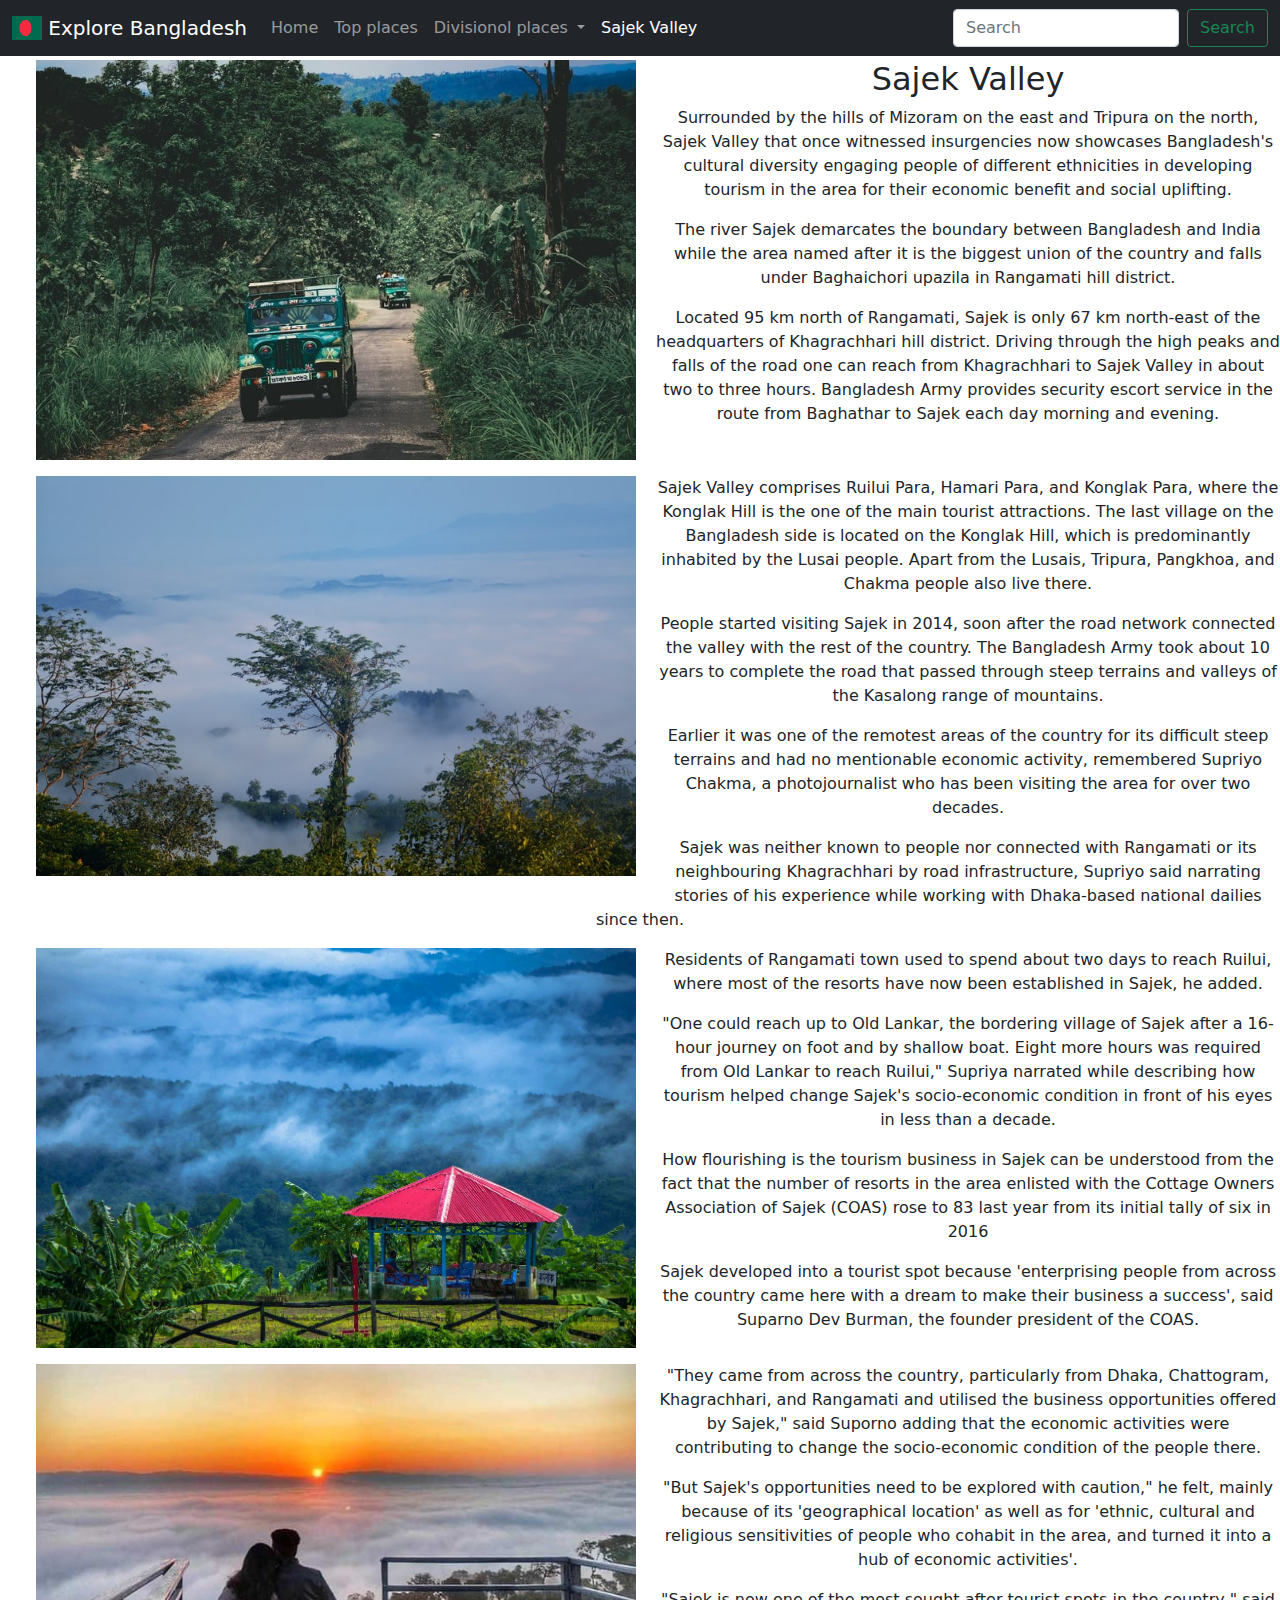
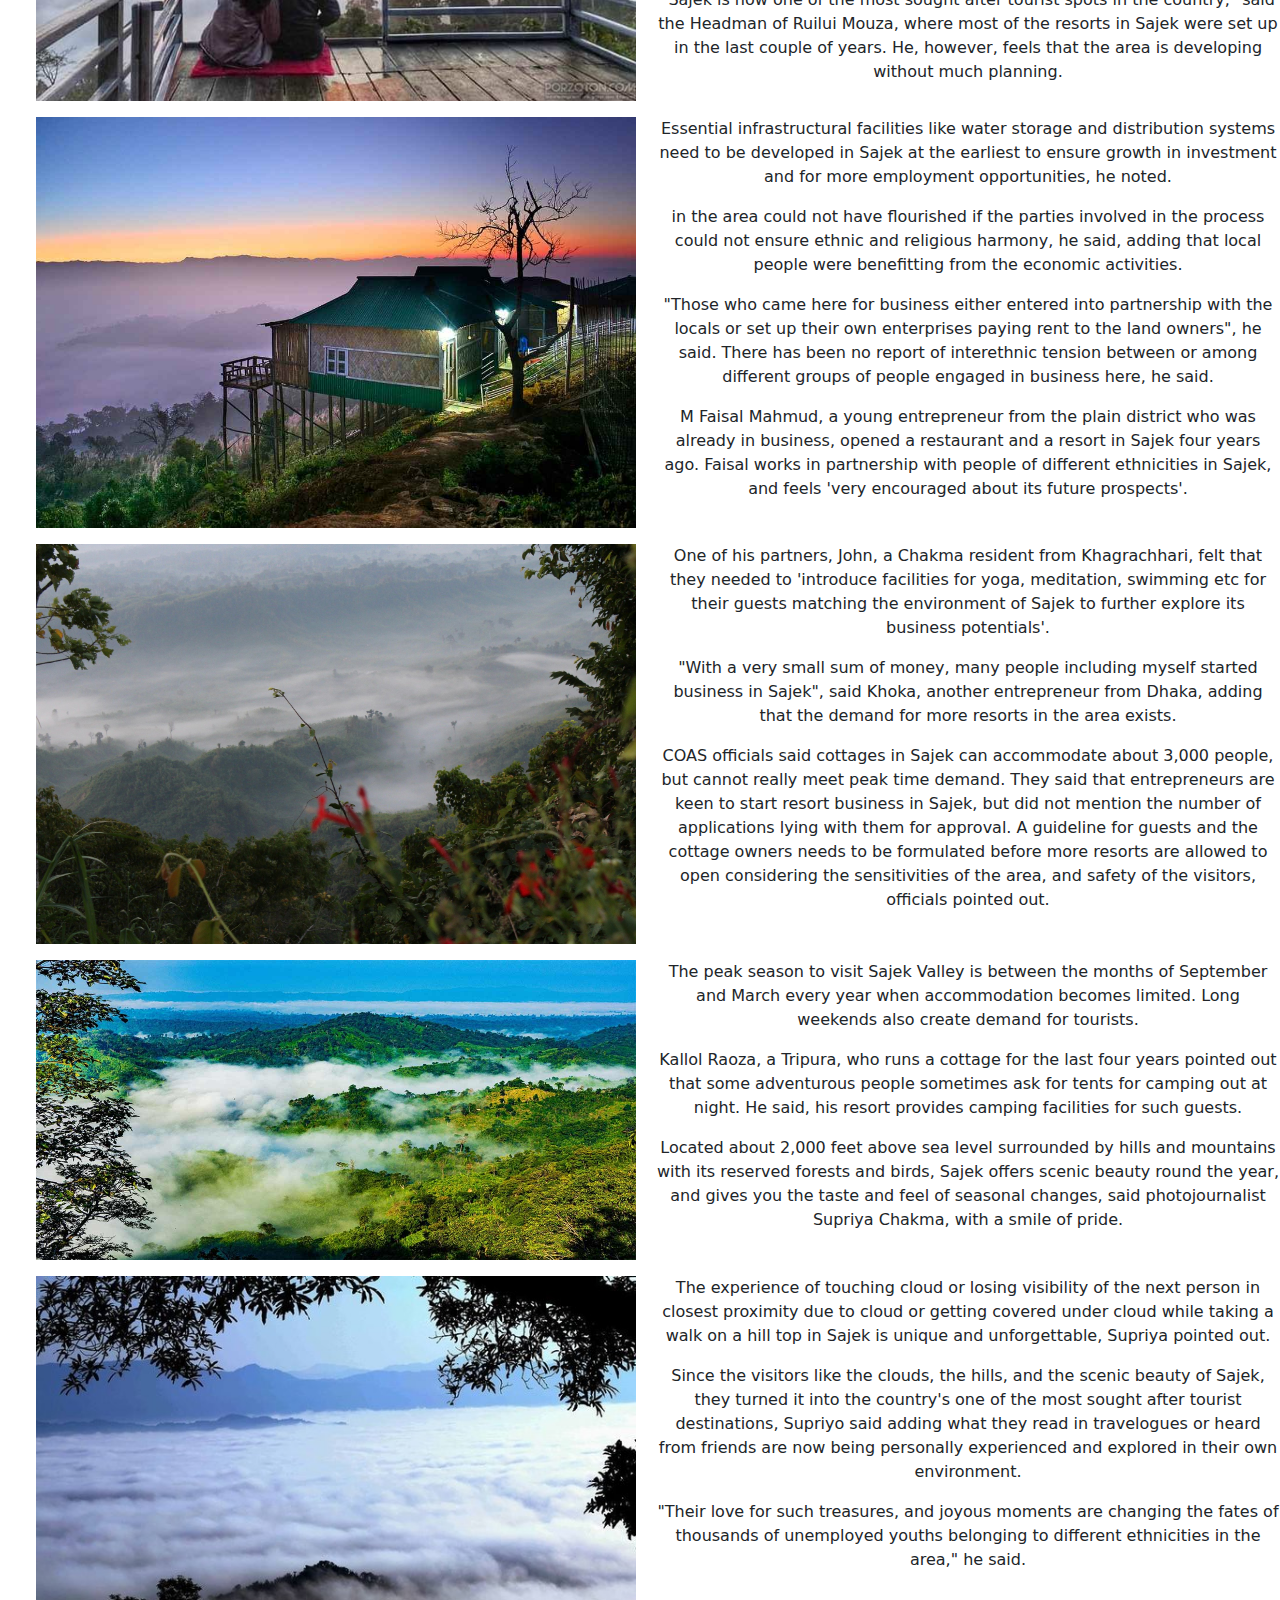
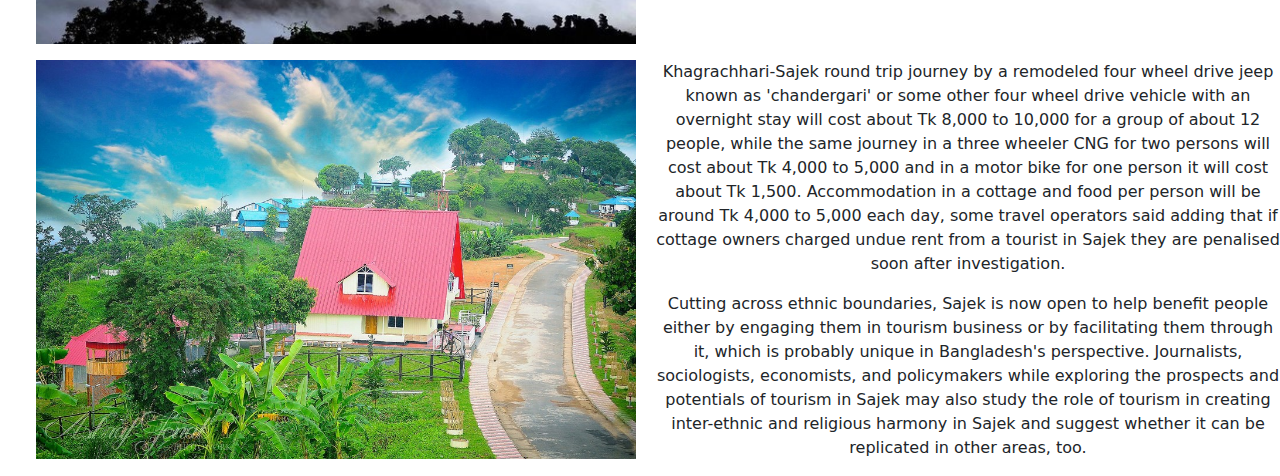
==== sajek.html @ 31f6f425 "sajek addated" ====
<!DOCTYPE html>
<html lang="en">
<head>
    <meta charset="UTF-8">
    <meta http-equiv="X-UA-Compatible" content="IE=edge">
    <meta name="viewport" content="width=device-width, initial-scale=1.0">
    <title>Sajek Valley</title>

    <link rel="shortcut icon" href="resources/download.png" type="image/x-icon">
    <link rel="stylesheet" href="sajek.css">
    <link rel="stylesheet" href="bootstrap/css/bootstrap.min.css">
</head>
<body>
    <nav class="navbar navbar-expand-lg navbar-light bg-light navbar navbar-dark bg-dark fixed-top">
        <div class="container-fluid">
          <a class="navbar-brand" href="#">
            <img src="resources/download.png" alt="" width="30" height="24" class="d-inline-block align-text-top">
              Explore Bangladesh
            </a>
          <button class="navbar-toggler" type="button" data-bs-toggle="collapse" data-bs-target="#navbarSupportedContent" aria-controls="navbarSupportedContent" aria-expanded="false" aria-label="Toggle navigation">
            <span class="navbar-toggler-icon"></span>
          </button>
          <div class="collapse navbar-collapse" id="navbarSupportedContent">
            <ul class="navbar-nav me-auto mb-2 mb-lg-0">
              <li class="nav-item">
                <a class="nav-link" aria-current="page" href="index.html">Home</a>
              </li>
              <li class="nav-item">
                <a class="nav-link" href="#">Top places</a>
              </li>
              <li class="nav-item dropdown">
                <a class="nav-link dropdown-toggle" href="#" id="navbarDropdown" role="button" data-bs-toggle="dropdown" aria-expanded="false">
                  Divisionol places
                </a>
                <ul class="dropdown-menu" aria-labelledby="navbarDropdown">
                  <li><a class="dropdown-item active" href="#">Chittagong</a></li>
                  <li><a class="dropdown-item" href="#">Sylhet</a></li>
                  <li><a class="dropdown-item" href="#">Barisal</a></li>
                  <li><a class="dropdown-item" href="#">Khulna</a></li>
                  <li><a class="dropdown-item" href="#">Dhaka</a></li>
                  <li><a class="dropdown-item" href="#">Rajshahi</a></li>
                  <li><a class="dropdown-item" href="#">Mymensingh</a></li>
                  <li><a class="dropdown-item" href="#">Rangpur</a></li>
                </ul>
              </li>
              <li class="nav-item ">
                <a class="nav-link active" href="#">Sajek Valley</a>
            </ul>
            <form class="d-flex">
              <input class="form-control me-2" type="search" placeholder="Search" aria-label="Search">
              <button class="btn btn-outline-success" type="submit">Search</button>
            </form>
          </div>
        </div>
      </nav>
    <header>
        <div class="clearfix fast-content">
            <div class="col-md-6 float-md-start mb-3 ms-md-3">
                <img class="img-fluid img-left" src="resources/sajek-truc.jpg" alt="">
            </div>
            <div class="artical-right">
               <h2>Sajek Valley</h2>
                <p>Surrounded by the hills of Mizoram on the east and Tripura on the north, Sajek Valley that once witnessed insurgencies now showcases Bangladesh's cultural diversity engaging people of different ethnicities in developing tourism in the area for their economic benefit and social uplifting.</p>

                <p>The river Sajek demarcates the boundary between Bangladesh and India while the area named after it is the biggest union of the country and falls under Baghaichori upazila in Rangamati hill district.</p>
                    
                <p>Located 95 km north of Rangamati, Sajek is only 67 km north-east of the headquarters of Khagrachhari hill district. Driving through the high peaks and falls of the road one can reach from Khagrachhari to Sajek Valley in about two to three hours. Bangladesh Army provides security escort service in the route from Baghathar to Sajek each day morning and evening.</p>
           </div>
        </div>
        <div class="clearfix">
            <div class="col-md-6 float-md-start mb-3 ms-md-3">
                <img class="img-fluid img-left" src="resources/sajek-megh1.jpg" alt="">
            </div>
            <div class="artical-right">
                <p>Sajek Valley comprises Ruilui Para, Hamari Para, and Konglak Para, where the Konglak Hill is the one of the main tourist attractions. The last village on the Bangladesh side is located on the Konglak Hill, which is predominantly inhabited by the Lusai people. Apart from the Lusais, Tripura, Pangkhoa, and Chakma people also live there.</p>

                <p>People started visiting Sajek in 2014, soon after the road network connected the valley with the rest of the country. The Bangladesh Army took about 10 years to complete the road that passed through steep terrains and valleys of the Kasalong range of mountains.</p>
                
                <p>Earlier it was one of the remotest areas of the country for its difficult steep terrains and had no mentionable economic activity, remembered Supriyo Chakma, a photojournalist who has been visiting the area for over two decades.</p>
                <p>Sajek was neither known to people nor connected with Rangamati or its neighbouring Khagrachhari by road infrastructure, Supriyo said narrating stories of his experience while working with Dhaka-based national dailies since then.</p>
            </div>
        </div>
        <div class="clearfix">
            <div class="col-md-6 float-md-start mb-3 ms-md-3">
                <img class="img-fluid img-left" src="resources/saju.jpg" alt="">
            </div>
            <div class="artical-right">
                <p>Residents of Rangamati town used to spend about two days to reach Ruilui, where most of the resorts have now been established in Sajek, he added.</p>

                <p>"One could reach up to Old Lankar, the bordering village of Sajek after a 16-hour journey on foot and by shallow boat. Eight more hours was required from Old Lankar to reach Ruilui," Supriya narrated while describing how tourism helped change Sajek's socio-economic condition in front of his eyes in less than a decade.</p>
                
                <p>How flourishing is the tourism business in Sajek can be understood from the fact that the number of resorts in the area enlisted with the Cottage Owners Association of Sajek (COAS) rose to 83 last year from its initial tally of six in 2016</p>
                <p>Sajek developed into a tourist spot because 'enterprising people from across the country came here with a dream to make their business a success', said Suparno Dev Burman, the founder president of the COAS.</p>
            </div>
        </div>
        <div class="clearfix">
            <div class="col-md-6 float-md-start mb-3 ms-md-3">
                <img class="img-fluid img-left" src="resources/Sajek-Valley-Sun-rises-over-the-clouds.jpg" alt="">
            </div>
            <div class="artical-right">
                <p>"They came from across the country, particularly from Dhaka, Chattogram, Khagrachhari, and Rangamati and utilised the business opportunities offered by Sajek," said Suporno adding that the economic activities were contributing to change the socio-economic condition of the people there.</p>

                <p>"But Sajek's opportunities need to be explored with caution," he felt, mainly because of its 'geographical location' as well as for 'ethnic, cultural and religious sensitivities of people who cohabit in the area, and turned it into a hub of economic activities'.</p>
                
                <p>"Sajek is now one of the most sought after tourist spots in the country," said the Headman of Ruilui Mouza, where most of the resorts in Sajek were set up in the last couple of years. He, however, feels that the area is developing without much planning.</p>
            </div>
        </div>
        <div class="clearfix">
            <div class="col-md-6 float-md-start mb-3 ms-md-3">
                <img class="img-fluid img-left" src="resources/sajek.jpg" alt="">
            </div>
            <div class="artical-right">
                <p>Essential infrastructural facilities like water storage and distribution systems need to be developed in Sajek at the earliest to ensure growth in investment and for more employment opportunities, he noted.</p>

                <p> in the area could not have flourished if the parties involved in the process could not ensure ethnic and religious harmony, he said, adding that local people were benefitting from the economic activities.</p>
                
                <p>"Those who came here for business either entered into partnership with the locals or set up their own enterprises paying rent to the land owners", he said. There has been no report of interethnic tension between or among different groups of people engaged in business here, he said.</p>
                <p>M Faisal Mahmud, a young entrepreneur from the plain district who was already in business, opened a restaurant and a resort in Sajek four years ago. Faisal works in partnership with people of different ethnicities in Sajek, and feels 'very encouraged about its future prospects'.</p>
            </div>
        </div>
        <div class="clearfix">
            <div class="col-md-6 float-md-start mb-3 ms-md-3">
                <img class="img-fluid img-left" src="resources/sajek-nature-new.jpg" alt="">
            </div>
            <div class="artical-right">
                <p>One of his partners, John, a Chakma resident from Khagrachhari, felt that they needed to 'introduce facilities for yoga, meditation, swimming etc for their guests matching the environment of Sajek to further explore its business potentials'.</p>

                <p>"With a very small sum of money, many people including myself started business in Sajek", said Khoka, another entrepreneur from Dhaka, adding that the demand for more resorts in the area exists.</p>
                                
                <p>COAS officials said cottages in Sajek can accommodate about 3,000 people, but cannot really meet peak time demand. They said that entrepreneurs are keen to start resort business in Sajek, but did not mention the number of applications lying with them for approval. A guideline for guests and the cottage owners needs to be formulated before more resorts are allowed to open considering the sensitivities of the area, and safety of the visitors, officials pointed out.</p>
            </div>
        </div>
        <div class="clearfix">
            <div class="col-md-6 float-md-start mb-3 ms-md-3">
                <img class="img-fluid img-left" src="resources/Sajek-Valley-Rangamati-Featured.jpg" alt="">
            </div>
            <div class="artical-right">
                <p>The peak season to visit Sajek Valley is between the months of September and March every year when accommodation becomes limited. Long weekends also create demand for tourists.</p>

                <p> Kallol Raoza, a Tripura, who runs a cottage for the last four years pointed out that some adventurous people sometimes ask for tents for camping out at night. He said, his resort provides camping facilities for such guests.</p>
                
                <p>Located about 2,000 feet above sea level surrounded by hills and mountains with its reserved forests and birds, Sajek offers scenic beauty round the year, and gives you the taste and feel of seasonal changes, said photojournalist Supriya Chakma, with a smile of pride.</p>
            </div>
        </div>
        <div class="clearfix">
            <div class="col-md-6 float-md-start mb-3 ms-md-3">
                <img class="img-fluid img-left" src="resources/sajek-megh-2.jpg" alt="">
            </div>
            <div class="artical-right">
                <p>The experience of touching cloud or losing visibility of the next person in closest proximity due to cloud or getting covered under cloud while taking a walk on a hill top in Sajek is unique and unforgettable, Supriya pointed out.</p>

                <p>Since the visitors like the clouds, the hills, and the scenic beauty of Sajek, they turned it into the country's one of the most sought after tourist destinations, Supriyo said adding what they read in travelogues or heard from friends are now being personally experienced and explored in their own environment.</p>
                
                <p>"Their love for such treasures, and joyous moments are changing the fates of thousands of unemployed youths belonging to different ethnicities in the area," he said.</p>
            </div>
        </div>
        <div class="clearfix">
            <div class="col-md-6 float-md-start mb-3 ms-md-3">
                <img class="img-fluid img-left" src="resources/sajek-red-house.jpg" alt="">
            </div>
            <div class="artical-right">
                <p>Khagrachhari-Sajek round trip journey by a remodeled four wheel drive jeep known as 'chandergari' or some other four wheel drive vehicle with an overnight stay will cost about Tk 8,000 to 10,000 for a group of about 12 people, while the same journey in a three wheeler CNG for two persons will cost about Tk 4,000 to 5,000 and in a motor bike for one person it will cost about Tk 1,500. Accommodation in a cottage and food per person will be around Tk 4,000 to 5,000 each day, some travel operators said adding that if cottage owners charged undue rent from a tourist in Sajek they are penalised soon after investigation.</p>

                <p>Cutting across ethnic boundaries, Sajek is now open to help benefit people either by engaging them in tourism business or by facilitating them through it, which is probably unique in Bangladesh's perspective. Journalists, sociologists, economists, and policymakers while exploring the prospects and potentials of tourism in Sajek may also study the role of tourism in creating inter-ethnic and religious harmony in Sajek and suggest whether it can be replicated in other areas, too.</p>
            </div>
        </div>
    </header>


    <script src="https://cdn.jsdelivr.net/npm/bootstrap@5.1.0/dist/js/bootstrap.bundle.min.js" integrity="sha384-U1DAWAznBHeqEIlVSCgzq+c9gqGAJn5c/t99JyeKa9xxaYpSvHU5awsuZVVFIhvj" crossorigin="anonymous"></script>
</body>
</html>
---- sajek.css ----
.fast-content
{
    margin-top: 60px;
}
.img-left
{
    padding: 0px 20px;
}
.artical-right
{
    text-align: center;
}
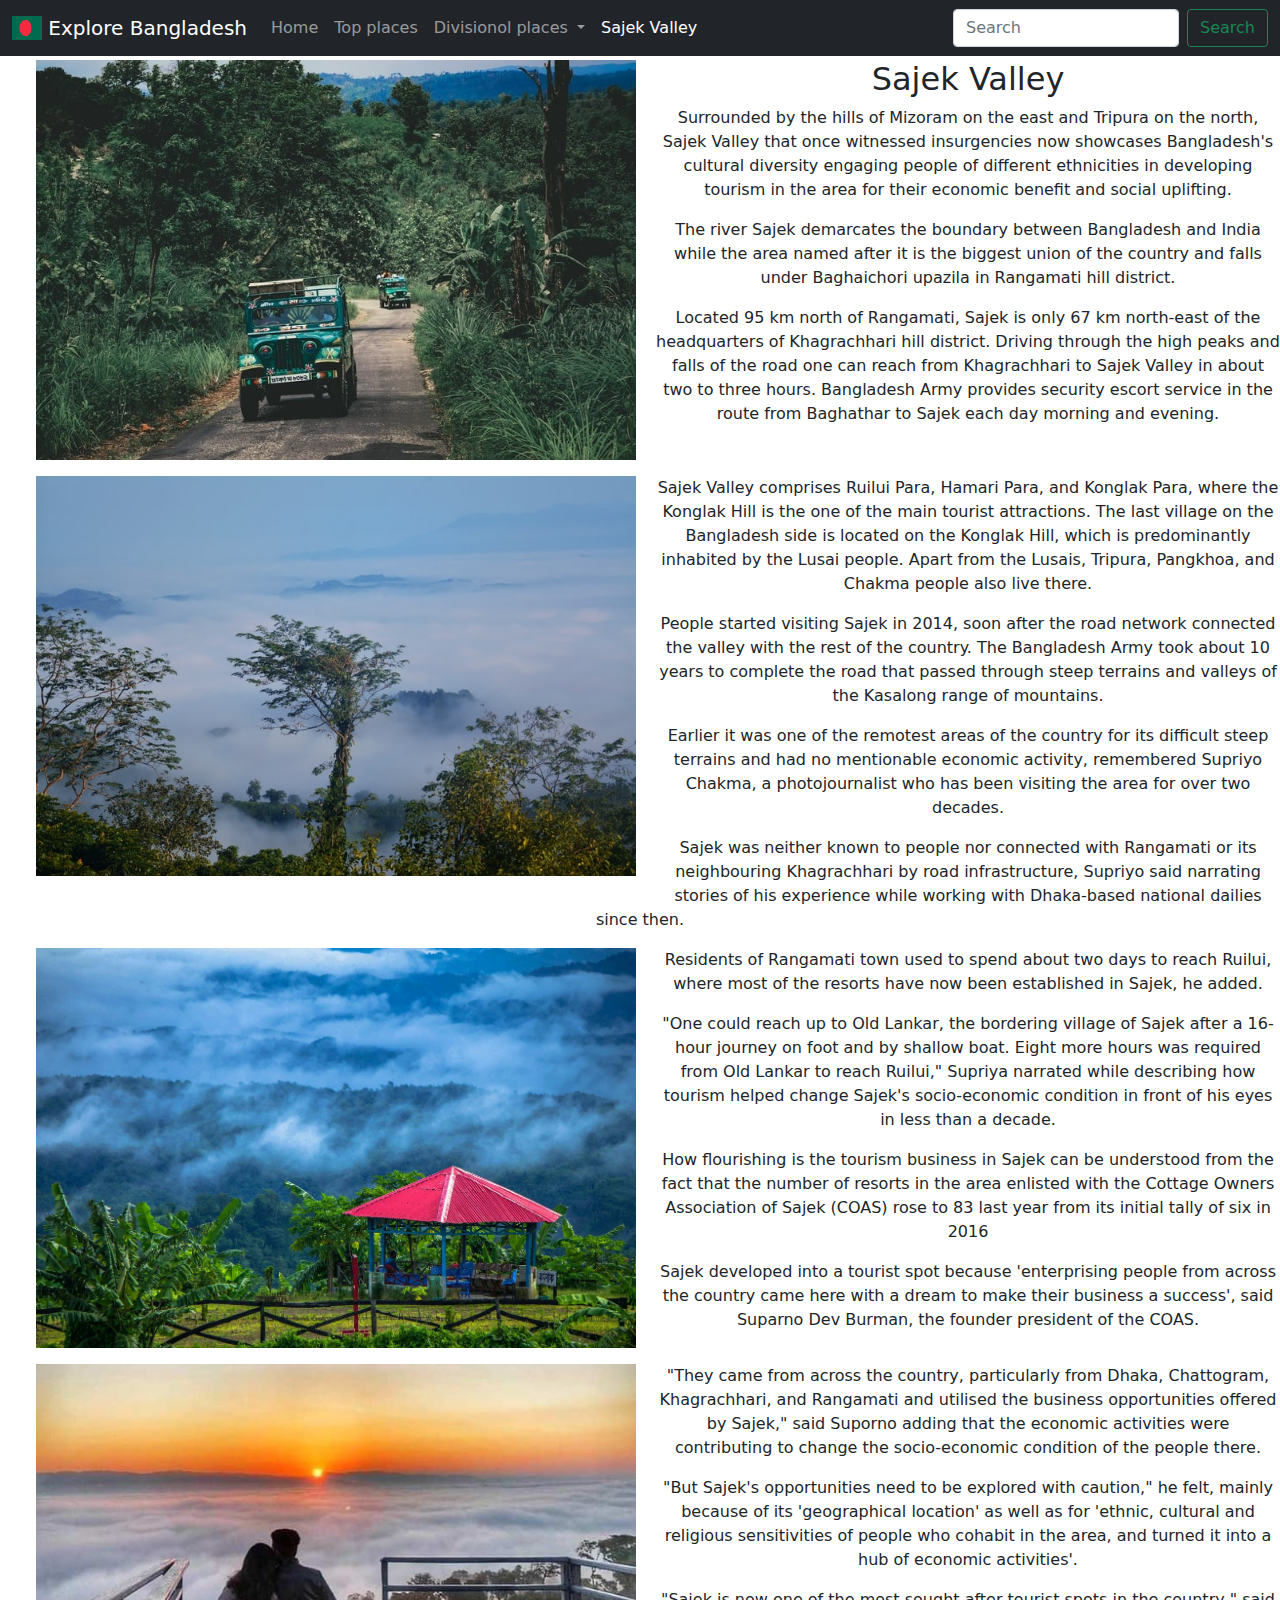
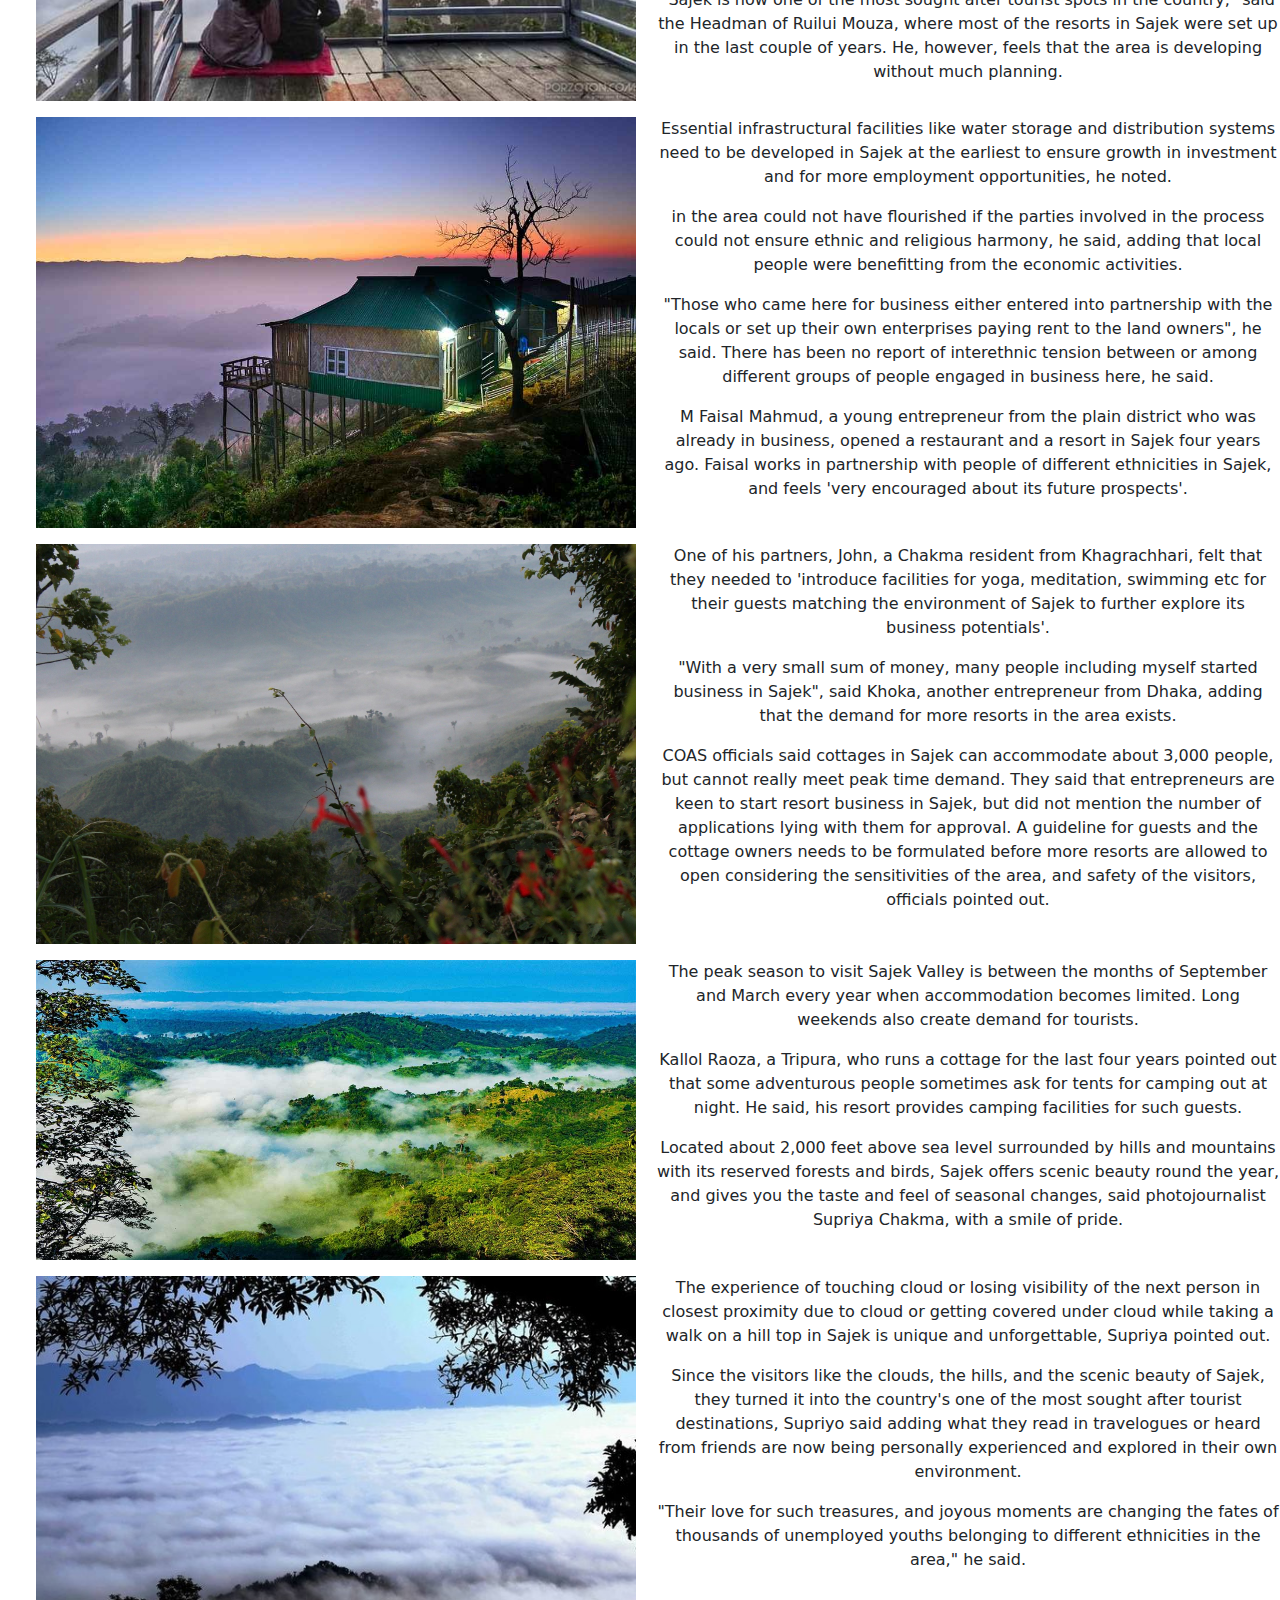
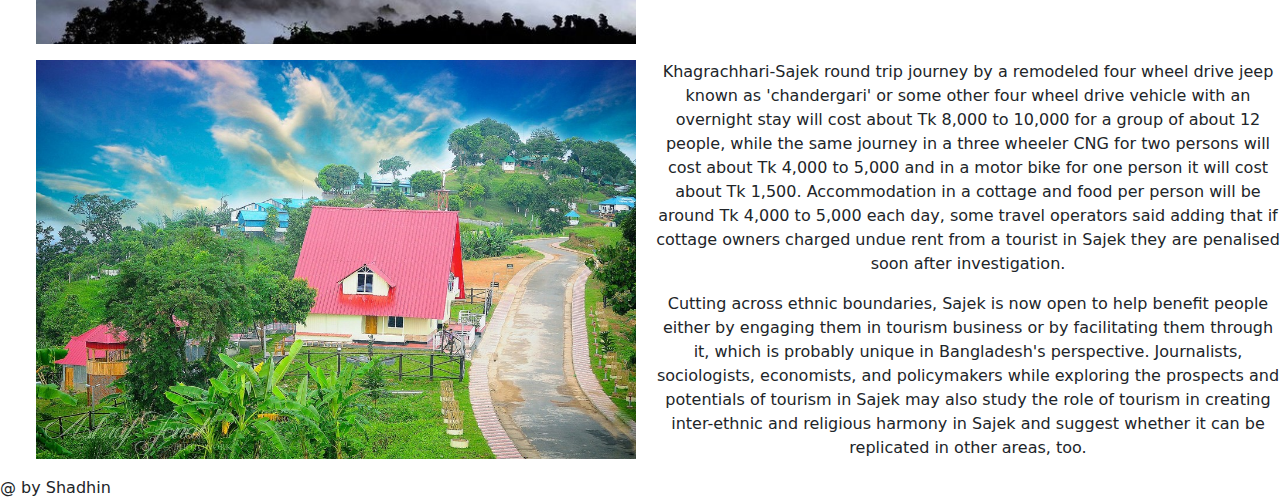
==== commit 71a8059f: "chittagong add" ====
--- a/sajek.html
+++ b/sajek.html
@@ -13,7 +13,7 @@
 <body>
     <nav class="navbar navbar-expand-lg navbar-light bg-light navbar navbar-dark bg-dark fixed-top">
         <div class="container-fluid">
-          <a class="navbar-brand" href="#">
+          <a class="navbar-brand" href="index.html">
             <img src="resources/download.png" alt="" width="30" height="24" class="d-inline-block align-text-top">
               Explore Bangladesh
             </a>
@@ -44,7 +44,7 @@
                 </ul>
               </li>
               <li class="nav-item ">
-                <a class="nav-link active" href="#">Sajek Valley</a>
+                <a class="nav-link active" href="sajek.html">Sajek Valley</a>
             </ul>
             <form class="d-flex">
               <input class="form-control me-2" type="search" placeholder="Search" aria-label="Search">
@@ -164,9 +164,10 @@
                 <p>Cutting across ethnic boundaries, Sajek is now open to help benefit people either by engaging them in tourism business or by facilitating them through it, which is probably unique in Bangladesh's perspective. Journalists, sociologists, economists, and policymakers while exploring the prospects and potentials of tourism in Sajek may also study the role of tourism in creating inter-ethnic and religious harmony in Sajek and suggest whether it can be replicated in other areas, too.</p>
             </div>
         </div>
+        
     </header>
 
-
+    <footer>@ by Shadhin</footer>
     <script src="https://cdn.jsdelivr.net/npm/bootstrap@5.1.0/dist/js/bootstrap.bundle.min.js" integrity="sha384-U1DAWAznBHeqEIlVSCgzq+c9gqGAJn5c/t99JyeKa9xxaYpSvHU5awsuZVVFIhvj" crossorigin="anonymous"></script>
 </body>
 </html>